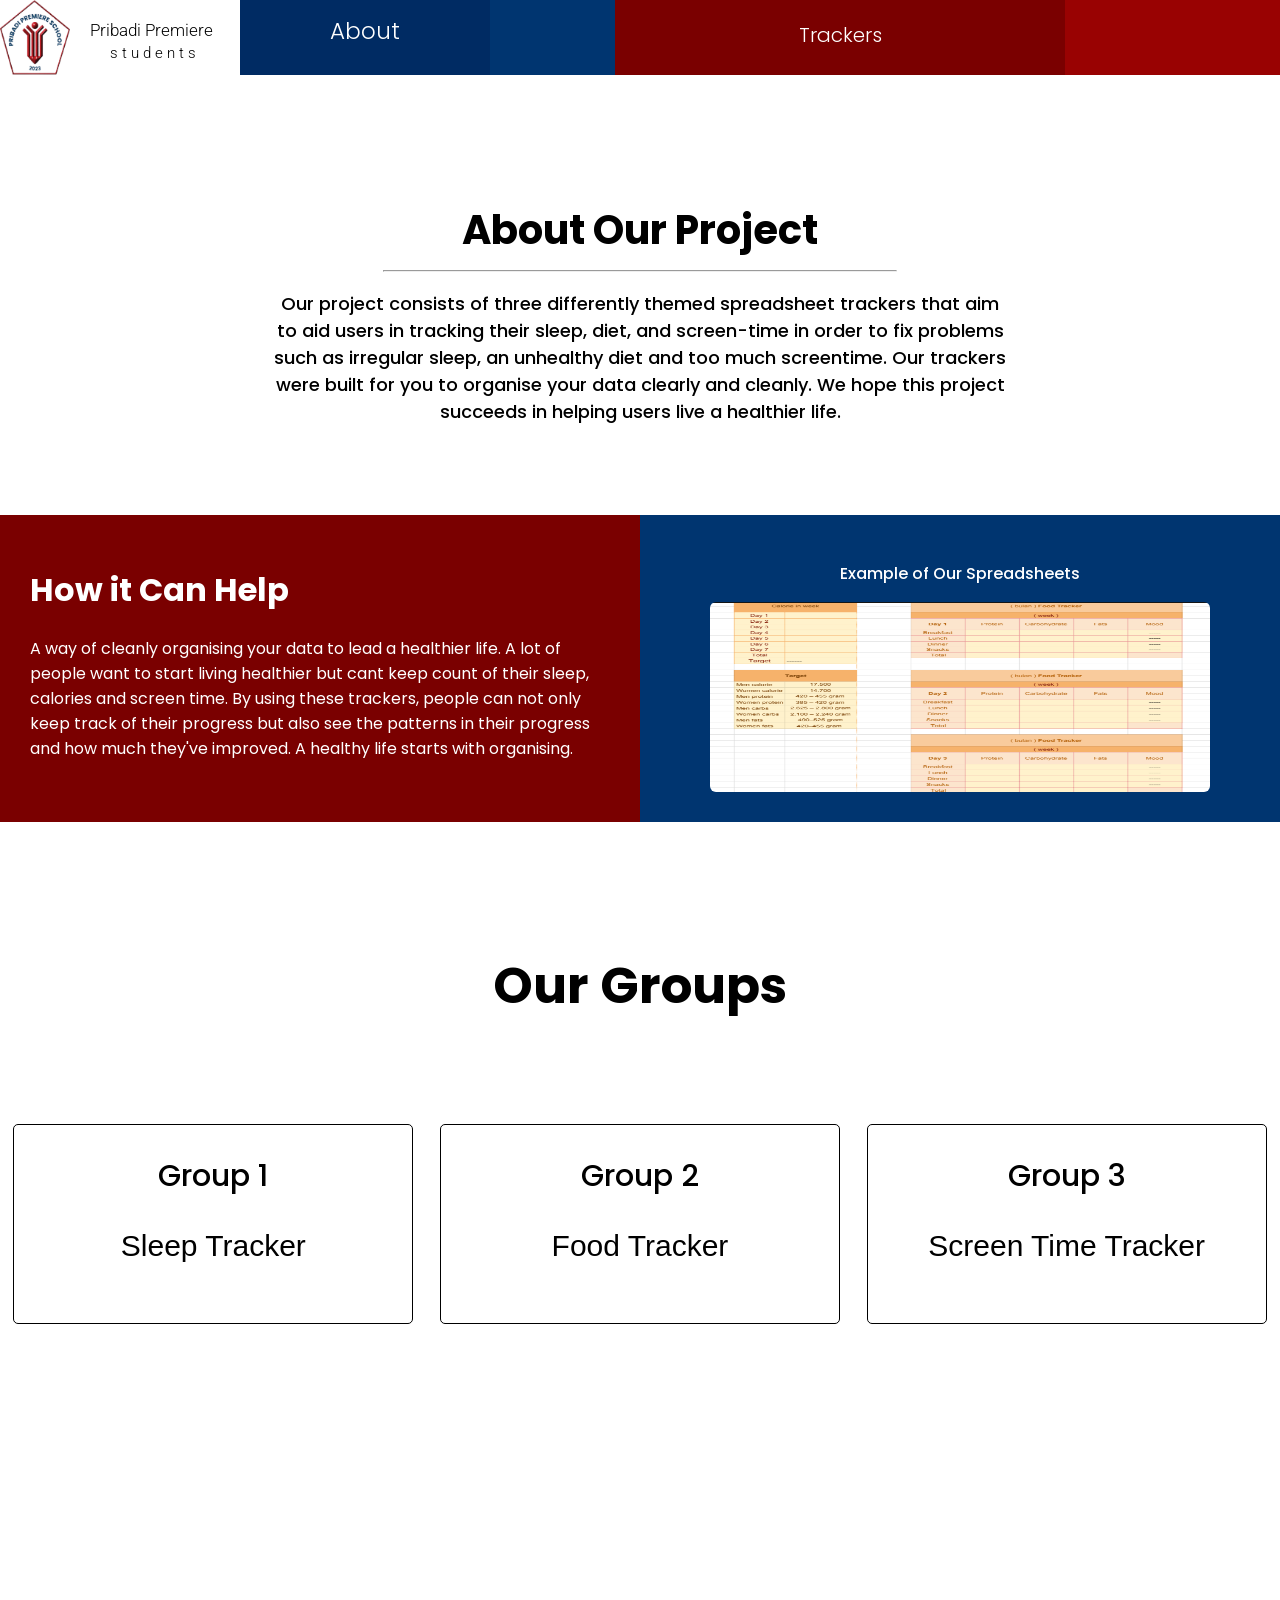
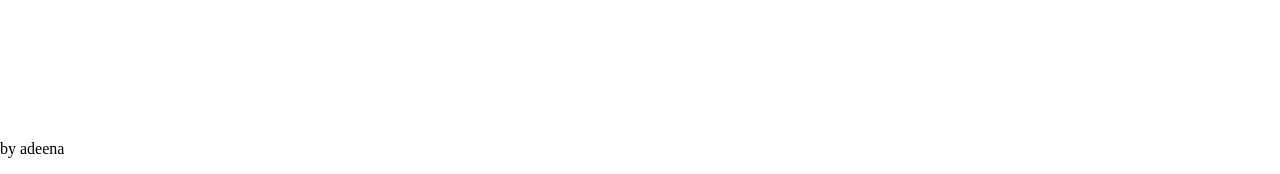
==== index.html @ 557d773b "new code 1.1" ====
<!DOCTYPE html>
<html lang="en-GB">
<head>
  <title>Daily Trackers</title>
  <meta charset="UTF-8">
  <meta name="viewport" content="width=device-width, initial-scale=1.0">
  <link rel="stylesheet" href="home.css">
  <link rel="preconnect" href="https://fonts.googleapis.com">
  <link rel="preconnect" href="https://fonts.gstatic.com" crossorigin>
  <link href="https://fonts.googleapis.com/css2?family=Roboto:ital,wght@0,100..900;1,100..900&display=swap" rel="stylesheet">
  <link rel="preconnect" href="https://fonts.googleapis.com">
  <link rel="preconnect" href="https://fonts.gstatic.com" crossorigin>
  <link href="https://fonts.googleapis.com/css2?family=Poppins:ital,wght@0,100;0,200;0,300;0,400;0,500;0,600;0,700;0,800;0,900;1,100;1,200;1,300;1,400;1,500;1,600;1,700;1,800;1,900&display=swap" rel="stylesheet">
</head>

<body>
  <header>
    <div class="header">
      <div class="logo"><img src="logo.png" class="logo-img"></div>
      <div class="pribadi"><span class="header-text">Pribadi Premiere</span><span class="students">s t u d e n t s</span></div>
      <div class="about"><button><p><a href="index.html" class="link">About</a></p></button></div>
      <div class="transition"></div>
      <div class="groups"> 
        <div class="head"><p>Trackers</p>
          <ul class="dropdown">
            <li class="g1"><a href="g1.html">Group 1</a></li>
            <li class="g2"><a href="g2.html">Group 2</a></li>
            <li class="g3"><a href="g3.html">Group 3</a></li>
          </ul>
          </div>
      </div>
      <div class="tail"></div>
    </div>
  </header>

  <main>
    <div class="intro">
      <h1 class="caption">About Our Project</h1>
      <hr>
      <p class="par1">Our project consists of three differently themed
        spreadsheet trackers that aim<br> to aid users in tracking their sleep,
        diet, and screen-time in order to fix problems<br> such as irregular sleep,
        an unhealthy diet and too much screentime. Our trackers<br> were built for
        you to organise your data clearly and cleanly. We hope this project<br> succeeds
        in helping users live a healthier life.
       </p>
    </div>

    <div class="explanation">
      <div class="red">
        <h1>How it Can Help</h1>
        <p>A way of cleanly organising your data to lead a healthier life.
          A lot of people want to start living healthier but cant keep count
          of their sleep, calories and screen time. By using these trackers,
          people can not only keep track of their progress but also see the patterns
          in their progress and how much they've improved. A healthy life starts
          with organising.
        </p>
        </div>

        <div class="blue">
          <p>Example of Our Spreadsheets</p>
          <img src="example.png">
        </div>
      </div>
  </main>

  <footer>
    <div class="footer-caption">
      <h1>Our Groups</h1>
    </div>

    <div class="button-grid">
      <div>
        <button><a href="g1.html">Group 1</a><p>Sleep Tracker</p></button>
      </div>

      <div>
        <button><a href="g2.html">Group 2</a><p>Food Tracker</p></button>
      </div>

      <div>
        <button><a href="g3.html">Group 3</a><p>Screen Time Tracker</p></button>
      </div>
    </div>
    <p>by adeena</p>
  </footer>


</body>

</html>
---- home.css ----
body {
    margin: 0px;
}

a {
    text-decoration: none;
    color: white;
}

.header {
    display:flex;
    position: sticky;
    margin: 0px;
    height: 75px;
    margin-bottom: 125px;
}

.logo {
    width: 70px;
    background-color: white;
    font-family: Roboto;
    font-weight: 300;
}

.logo-img {
    width: 70px;
    height: 75px;
}

.pribadi {
    width: 150px;
    font-family: Roboto;
    font-weight: 300;
    font-size: 17px;
    margin-left: 20px;
    margin-right: 0px;
    position: relative;
}

.header-text {
    position: absolute;
    top: 20px;
}

.students {
    font-size: 15px;
    position: absolute;
    top: 44px;
    left: 20px;
}

.about {
    width: 250px;
    height: 75px;
    background-color: rgb(0, 43, 99);
    text-align: center;
}

.about button {
    background-color: rgb(0, 43, 99);
    border: none;
}
.about button:hover {
    background-color: rgb(0, 26, 60);
    border-radius: none;
}
.about button:active {
    background-color: rgb(0, 43, 99);
}

.link {
    color: rgb(255, 255, 255);
    text-decoration: none;
    font-family: Poppins;
    font-weight: 300;
    font-size: 23px;
    border: none;
    background-color: rgb(0, 43, 99);
    border-radius: none;
}

.transition {
    width: 125px;
    background-color: rgb(0, 53, 112);
}

.groups {
    width: 450px;
    background-color: rgb(122, 0, 0);
    text-align: center;
    font-family: Poppins;
    font-weight: 300;
    color: white;
    font-size: 23px;
}

.head {
    position: relative;
    border: none;
    background-color: rgb(122, 0, 0);
    font-family: Poppins;
    color: white;
    font-size: 20px;
    font-weight: 300;
    cursor: pointer;
    border-radius: 6px;
}

.head :hover {
    background-color: rgb(153, 2, 2);
    border: none;
    border-radius: 6px;
    padding: 5px;
    padding-left: 10px;
    padding-right: 10px;
    overflow: visible;
}

.dropdown {
    position: absolute;
    background-color: rgb(153, 2, 2);
    top: 10px;
    right: 100px;
    color: white;
    font-size: 15px;
    padding: 30px;
    padding-top: 13px;
    padding-bottom: 13px;
    border-radius: 6px;
    display: none;
}

.dropdown li {
    list-style: none;
    border-radius: 6px;
    padding: 10px;
    color: white;
}

.dropdown li:hover {
    background-color: rgb(122, 0, 0);
    cursor: pointer;
}

.tail {
    flex: 1;
    background-color: rgb(153, 2, 2);
}

.head:hover .dropdown{
    display: block;
}

.intro {
    text-align: center;
    font-family: Poppins;
    font-weight: 500;
}

hr {
    width: 40%;
    margin-top: 0px;
}

.caption {
    font-size: 40px;
    margin-bottom: 10px;
}

.par1 {
    font-size: 18px;
    margin-bottom: 90px;
}

.explanation {
    display: grid;
    grid-template-rows: 1fr 1fr;
    grid-template-columns: 1fr 1fr;
    gap: 0px;
    margin: 0px;
    padding: 0px;
    height: 400px;
}

.red {
    background-color: rgb(122, 0, 0);
    font-family: Poppins;
    color: white;
    padding: 30px;
}

.blue {
    display: flex;
    background-color: rgb(0, 53, 112);
    justify-content: center;
    align-items: center;
    font-family: Poppins;
    color: white;
    flex-direction: column;
    padding: 30px;
}

.blue p {
    font-weight: 500;
}

.blue img {
    width: 500px;
    height: 190px;
    border-radius: 6px;
}

.footer-caption {
    color: black;
    font-family: Poppins;
    text-align: center;
    font-size: 25px;
    margin: 0px;
    margin-bottom: 100px;
}

.button-grid {
    display: grid;
    grid-template-columns: 1fr 1fr 1fr;
    grid-template-rows: 1fr 1fr 1fr;
    justify-items: center;
}
.button-grid a {
    color: black;
    font-family: Poppins;
    font-weight: 500;
}

.button-grid p {
    font-weight:lighter;
}

.button-grid button {
    background-color: white;
    border-radius: 5px;
    border-style: solid;
    width: 400px;
    height: 200px;
    font-size: 30px;
    border-width: 1px;
}

.button-grid button:hover {
    background-color: lightgrey;
    cursor: pointer;
    box-shadow:  4px 6px 3px rgb(134, 133, 133);
}

.button-grid button:active {
    background-color: grey;
}
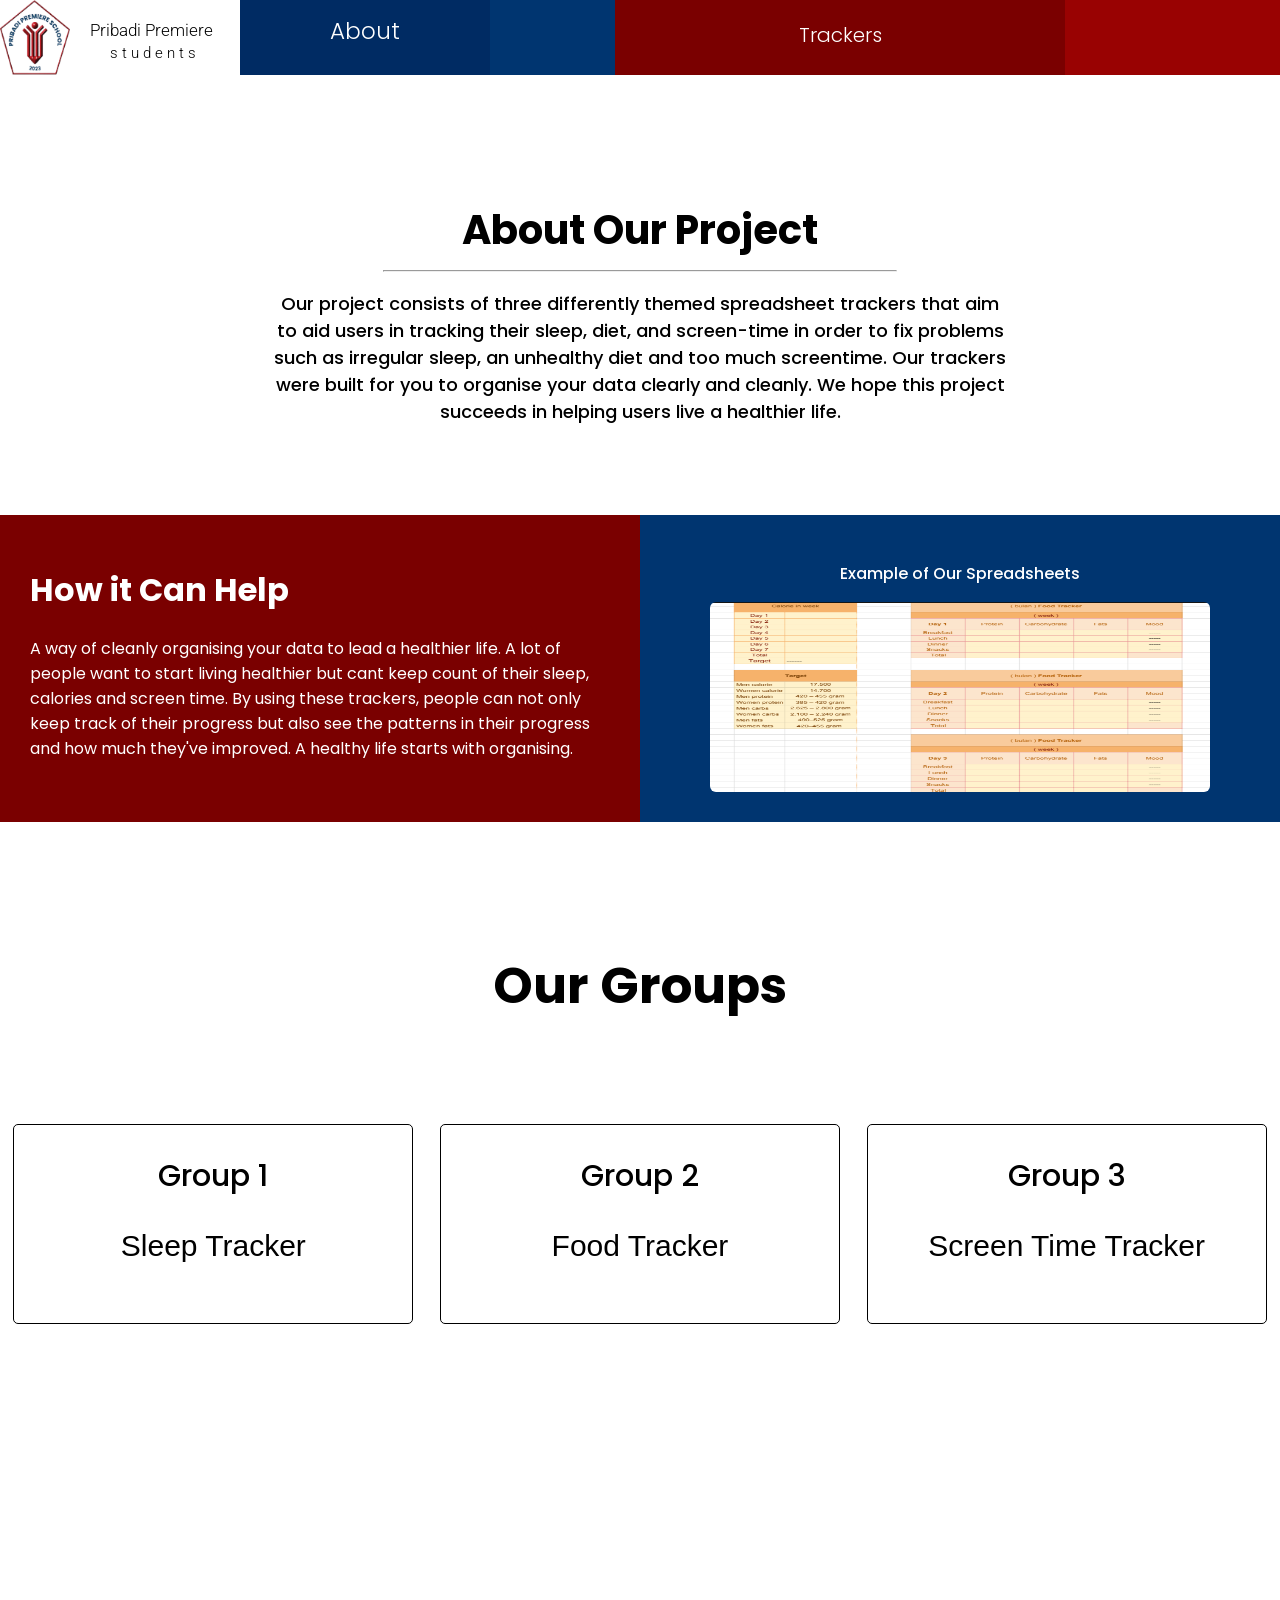
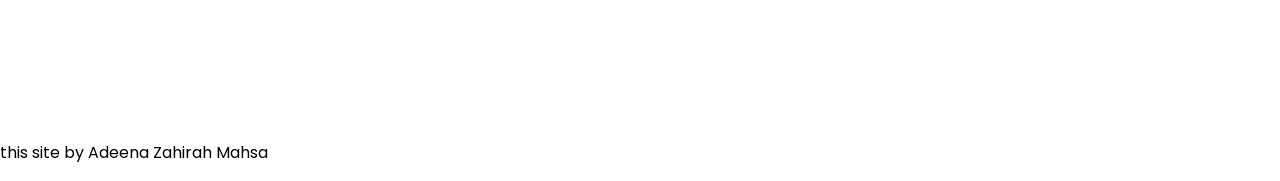
==== commit 757f5183: "Add files via upload" ====
--- a/index.html
+++ b/index.html
@@ -4,6 +4,7 @@
   <title>Daily Trackers</title>
   <meta charset="UTF-8">
   <meta name="viewport" content="width=device-width, initial-scale=1.0">
+  <link rel="icon" type="image/x-icon" href="favicon.png">
   <link rel="stylesheet" href="home.css">
   <link rel="preconnect" href="https://fonts.googleapis.com">
   <link rel="preconnect" href="https://fonts.gstatic.com" crossorigin>
@@ -21,7 +22,7 @@
       <div class="about"><button><p><a href="index.html" class="link">About</a></p></button></div>
       <div class="transition"></div>
       <div class="groups"> 
-        <div class="head"><p>Trackers</p>
+        <div class="head" tabindex="0"><p>Trackers</p>
           <ul class="dropdown">
             <li class="g1"><a href="g1.html">Group 1</a></li>
             <li class="g2"><a href="g2.html">Group 2</a></li>
@@ -83,10 +84,10 @@
         <button><a href="g3.html">Group 3</a><p>Screen Time Tracker</p></button>
       </div>
     </div>
-    <p>by adeena</p>
+    <p class="credits">this site by Adeena Zahirah Mahsa</p>
   </footer>
 
 
 </body>
 
-</html>+</html>
--- a/home.css
+++ b/home.css
@@ -255,5 +255,93 @@
     background-color: grey;
 }
 
-
-
+.credits {
+    font-family: Poppins;
+}
+
+img { max-width: 100%; }
+
+.head:focus-within .dropdown { display: block; }
+.head:focus { outline: none; }
+
+@media (max-width: 800px) {
+    .header {
+        flex-wrap: wrap;
+        height: auto;
+    }
+    .pribadi {
+        flex: 1;
+        height: 75px;
+        margin-left: 15px;
+        width: auto;
+    }
+    .about,
+    .groups {
+        width: 50%;
+        height: 60px;
+        box-sizing: border-box;
+    }
+    .about button {
+        width: 100%;
+        height: 100%;
+        padding: 0;
+    }
+    .about p,
+    .groups .head p {
+        margin: 0;
+    }
+    .link { font-size: 18px; }
+    .groups { font-size: 18px; }
+    .head {
+        height: 100%;
+        display: flex;
+        align-items: center;
+        justify-content: center;
+        font-size: 18px;
+        border-radius: 0;
+    }
+    .head :hover { padding: 0; background-color: transparent; }
+    .transition,
+    .tail { display: none; }
+    .dropdown {
+        top: 100%;
+        right: 0;
+        left: auto;
+        z-index: 10;
+        margin: 0;
+        padding: 8px 20px;
+        text-align: left;
+        border-radius: 0 0 6px 6px;
+    }
+    .dropdown li { padding: 12px 10px; }
+
+    .header { margin-bottom: 30px; }
+
+    .intro { padding: 0 20px; }
+    .caption { font-size: 30px; }
+    hr { width: 70%; }
+    .par1 { font-size: 16px; margin-bottom: 40px; }
+    .par1 br { display: none; }
+
+    .explanation {
+        grid-template-columns: 1fr;
+        grid-template-rows: auto;
+        height: auto;
+    }
+    .red, .blue { padding: 25px 20px; }
+    .red h1 { font-size: 26px; }
+    .blue img { width: 100%; max-width: 500px; height: auto; }
+
+    .footer-caption { margin-bottom: 30px; }
+    .footer-caption h1 { font-size: 28px; }
+    .button-grid {
+        grid-template-columns: 1fr;
+        grid-template-rows: none;
+        gap: 20px;
+        padding: 0 20px;
+    }
+    .button-grid > div { width: 100%; display: flex; justify-content: center; }
+    .button-grid button { width: 100%; max-width: 400px; height: 130px; font-size: 24px; }
+    footer > p { text-align: center; font-family: Poppins, sans-serif; }
+}
+
